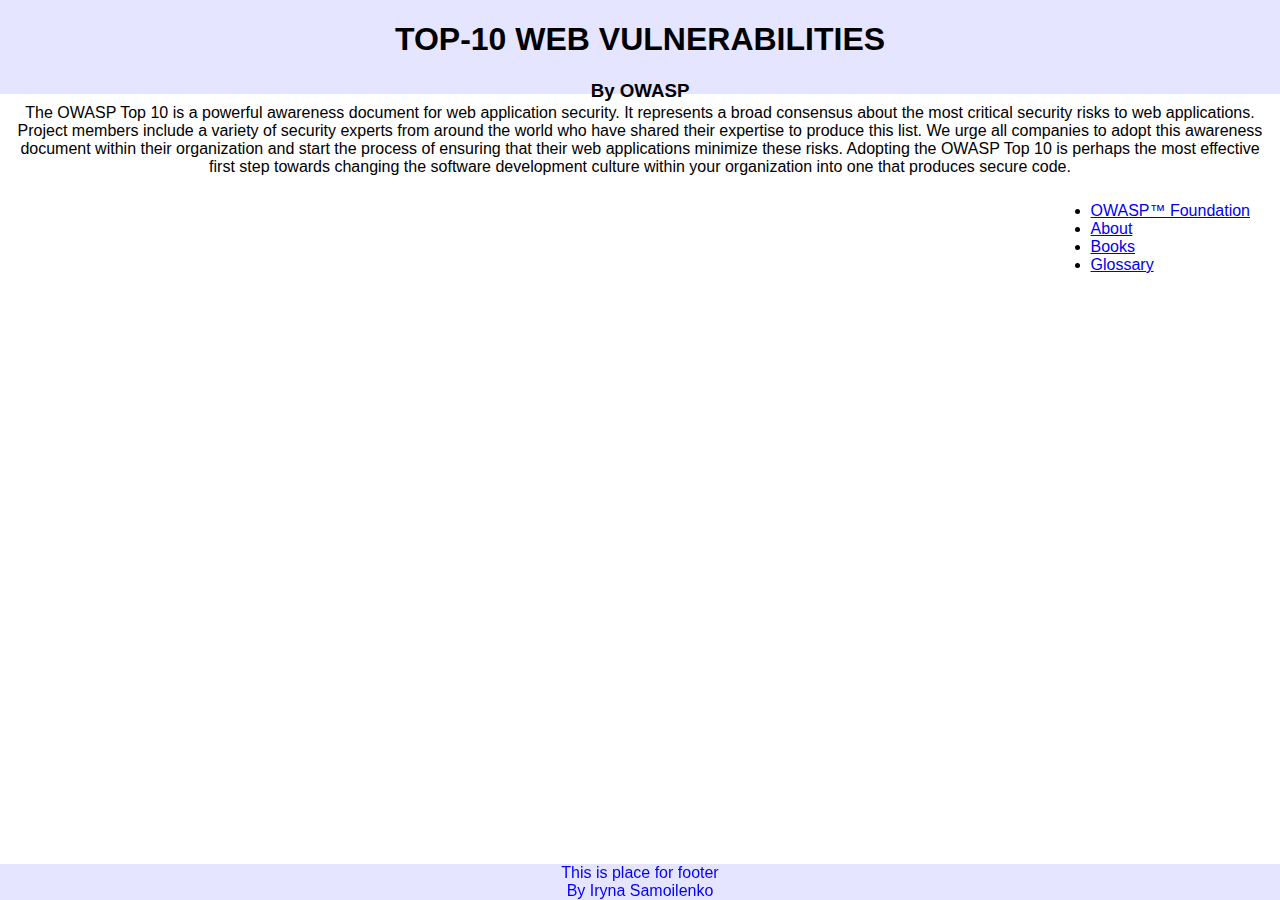
==== index.html @ d4160174 "Initial commit" ====
<!DOCTYPE HTML PUBLIC "-//W3C//DTD HTML 4.01 Transitional//EN"
        "http://www.w3.org/TR/html4/loose.dtd">
<html>
<head>
    <meta charset="UTF-8">
    <title>OWASP TOP-10</title>
    <link href="assets/css/style.css" rel="stylesheet" type="text/css" media="all">
    <link rel="shortcut icon" href="favicon.ico" type="image/x-icon">
</head>
<div class="header">
    <h1>TOP-10 WEB VULNERABILITIES</h1>
    <h3>By OWASP</h3>
</div>
<div class="main">
<p>The OWASP Top 10 is a powerful awareness document for web application security.
    It represents a broad consensus about the most critical security risks to web applications.
    Project members include a variety of security experts from around the world who have shared their expertise to produce this list.
    We urge all companies to adopt this awareness document within their organization and start the process of ensuring that their web applications minimize these risks.
    Adopting the OWASP Top 10 is perhaps the most effective first step towards changing the software development culture within your organization into one that produces
    secure code.</p>
</div>
<div class="links">
    <ul>
        <li><a href="https://www.owasp.org/index.php/Main_Page">OWASP™ Foundation</a></li>
        <li><a href="https://www.owasp.org/index.php/About_The_Open_Web_Application_Security_Project">About</a></li>
        <li><a href="http://stores.lulu.com/owasp">Books</a></li>
        <li><a href="https://www.owasp.org/index.php/Glossary">Glossary</a></li>
    </ul>
</div>

<div class="footer">
<p>This is place for footer</p>
<p>By Iryna Samoilenko</p>
</div>



</html>
---- assets/css/style.css ----
@charset "utf-8";
/* CSS Document */

body, html {
    text-align: justify;
    margin: 0;
}

body {
    width: auto;
    adding: 10;
    font-family: Arial, Helvetica, sans-serif;
}

p {
    margin: 0 auto;
}

.header {
    margin: 0;
    p
    width: auto;
    height: 94px;
    align-content: center;
    background-color: #0000ff1a;
    text-align: center;
}

.main p{
    margin: 15 20 30 15;
    padding: 10px;
    text-align: center;
}

.links {
    float: right;
    margin-right: 30px;
}

.footer {
  position: fixed;
  left: 0;
  bottom: 0;
  width: 100%;
  background-color: #0000ff1a;
  color: blue;
  text-align: center;
}
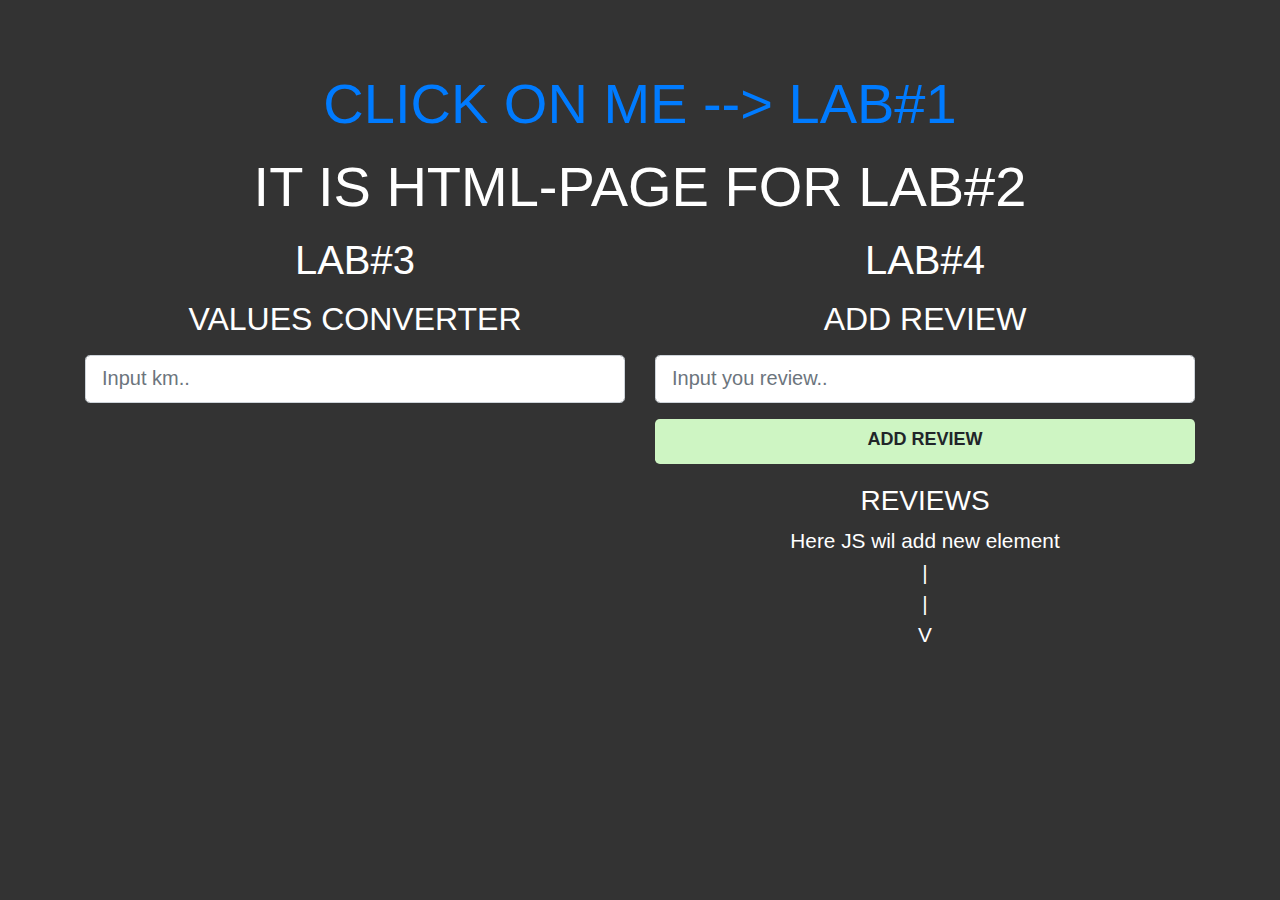
==== commit 0ba15bc6: "done" ====
--- a/index.html
+++ b/index.html
@@ -1,38 +1,82 @@
-<!DOCTYPE HTML PUBLIC "-//W3C//DTD HTML 4.01 Transitional//EN"
-        "http://www.w3.org/TR/html4/loose.dtd">
-<html>
+<!DOCTYPE html>
+<html lang="en">
 <head>
     <meta charset="UTF-8">
-    <title>OWASP TOP-10</title>
-    <link href="assets/css/style.css" rel="stylesheet" type="text/css" media="all">
+    <meta name="viewport" content="width=device-width, user-scalable=no, initial-scale=1.0, maximum-scale=1.0, minimum-scale=1.0">
+    <meta http-equiv="X-UA-Compatible" content="ie=edge">
+    <title>CONVERTER ON JS</title>
+    <link rel="stylesheet" href="https://stackpath.bootstrapcdn.com/bootstrap/4.3.1/css/bootstrap.min.css" integrity="sha384-ggOyR0iXCbMQv3Xipma34MD+dH/1fQ784/j6cY/iJTQUOhcWr7x9JvoRxT2MZw1T" crossorigin="anonymous">
+    <link rel="stylesheet" href="css/style.css">
     <link rel="shortcut icon" href="favicon.ico" type="image/x-icon">
+    <style>
+
+    </style>
 </head>
-<div class="header">
-    <h1>TOP-10 WEB VULNERABILITIES</h1>
-    <h3>By OWASP</h3>
-</div>
-<div class="main">
-<p>The OWASP Top 10 is a powerful awareness document for web application security.
-    It represents a broad consensus about the most critical security risks to web applications.
-    Project members include a variety of security experts from around the world who have shared their expertise to produce this list.
-    We urge all companies to adopt this awareness document within their organization and start the process of ensuring that their web applications minimize these risks.
-    Adopting the OWASP Top 10 is perhaps the most effective first step towards changing the software development culture within your organization into one that produces
-    secure code.</p>
-</div>
-<div class="links">
-    <ul>
-        <li><a href="https://www.owasp.org/index.php/Main_Page">OWASP™ Foundation</a></li>
-        <li><a href="https://www.owasp.org/index.php/About_The_Open_Web_Application_Security_Project">About</a></li>
-        <li><a href="http://stores.lulu.com/owasp">Books</a></li>
-        <li><a href="https://www.owasp.org/index.php/Glossary">Glossary</a></li>
-    </ul>
-</div>
+<body>
+    <div class="container">
+        <div class="row">
+            <div class="col-md-12">
+                <h1 class="display-4 text-center mb-3"><a href="lab1.html">CLICK ON ME --> LAB#1</a></h1>
+            </div>
+        </div>
+        <div class="row">
+            <div class="col-md-12">
+                <h1 class="display-4 text-center mb-3">IT IS HTML-PAGE FOR LAB#2</h1>
+            </div>
+        </div>
+       <div class="row">
+           <div class="col-md-6">
+               <h1 class="display-5 text-center mb-3">LAB#3</h1>
+               <h2 class="display-5 text-center mb-3">VALUES CONVERTER</h2>
+                   <form>
+                       <div class="form-group">
+                           <input type="number" id="kmInput" placeholder="Input km.." class="form-control form-control-lg">
+                       </div>
+                   </form>
+               <div id="output">
+                   <div class="card alert-warning mb-2">
+                       <div class="card-block">
+                           <h4>Meters:</h4>
+                           <div id="mOutput"></div>
+                       </div>
+                   </div>
+                   <div class="card alert-primary mb-2">
+                       <div class="card-block">
+                           <h4>Santemeters:</h4>
+                           <div id="smOutput"></div>
+                       </div>
+                   </div>
+                   <div class="card alert-success mb-2">
+                       <div class="card-block">
+                           <h4>Milimeters:</h4>
+                           <div id="mlOutput"></div>
+                       </div>
+                   </div>
+               </div>
+           </div>
+           <div class="col-md-6">
+               <h1 class="display-5 text-center mb-3">LAB#4</h1>
+               <h2 class="display-5 text-center mb-3">ADD REVIEW</h2>
+               <form>
+                   <div class="form-group">
+                       <input type="text" id="review" placeholder="Input you review.." class="form-control form-control-lg">
+                   </div>
+                   <div class="addbtn">
+                       <span id="btn" class="btn form-control form-control-lg" onclick="newReview()">ADD REVIEW</span>
+                   </div>
+               </form>
+               <div id="reviews">
+                   <h3>REVIEWS</h3>
+                   <p> Here JS wil add new element</p>
+                   <p>              |             </p>
+                   <p>              |             </p>
+                   <p>              V             </p>
+               </div>
+               </div>
+           </div>
+       </div>
+    </div>
 
-<div class="footer">
-<p>This is place for footer</p>
-<p>By Iryna Samoilenko</p>
-</div>
-
-
-
+<script src="js/main.js"></script>
+</body>
 </html>--- a/css/style.css
+++ b/css/style.css
@@ -0,0 +1,37 @@
+@charset "utf-8";
+/* CSS Document */
+
+body {
+    margin-top: 70px;
+    background-color: #333;
+    color: #fff;
+}
+.card-block {
+    padding: 10 px;
+}
+
+.btn {
+    font-weight: 600;
+    font-size: 18px;
+}
+
+.addbtn {
+    color: #000;
+    width: 100%;
+    height: 100%;
+    background-color: #cef5c3;
+    line-height: 1.5;
+    border-radius: .3rem;
+}
+
+#reviews {
+    margin: 5px;
+    text-align: center;
+    border: 4px white;
+    padding: 15px;
+    font-size: 1.3em;
+}
+
+#reviews p {
+    margin: 0;
+}
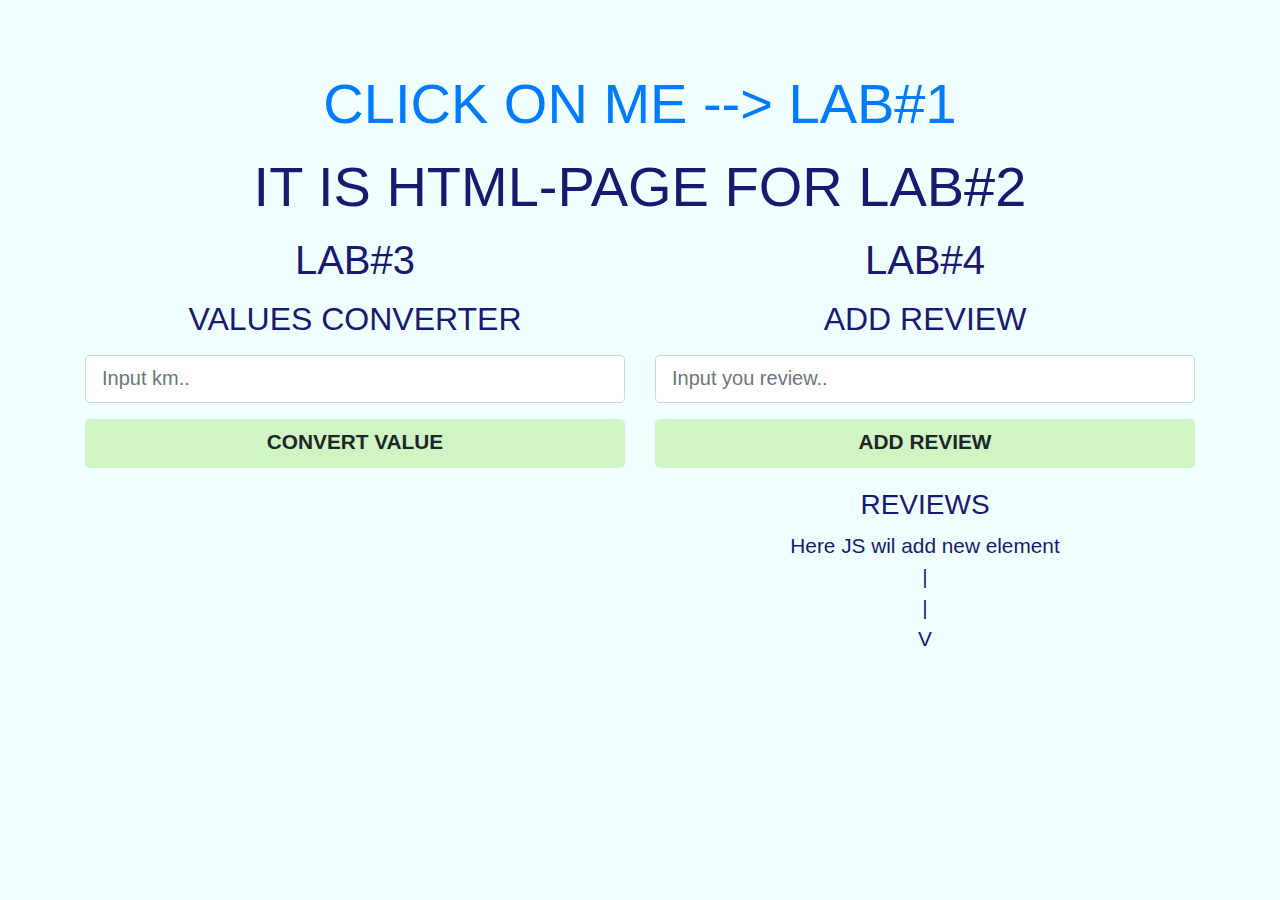
==== commit 6ae60f51: "done" ====
--- a/index.html
+++ b/index.html
@@ -31,6 +31,9 @@
                    <form>
                        <div class="form-group">
                            <input type="number" id="kmInput" placeholder="Input km.." class="form-control form-control-lg">
+                       </div>
+                       <div class="addbtn">
+                           <span id="btn convert" class="btn form-control form-control-lg">CONVERT VALUE</span>
                        </div>
                    </form>
                <div id="output">
@@ -66,11 +69,11 @@
                    </div>
                </form>
                <div id="reviews">
-                   <h3>REVIEWS</h3>
-                   <p> Here JS wil add new element</p>
-                   <p>              |             </p>
-                   <p>              |             </p>
-                   <p>              V             </p>
+                    <h3>REVIEWS</h3>
+                       <p> Here JS wil add new element</p>
+                       <p>              |             </p>
+                       <p>              |             </p>
+                       <p>              V             </p>
                </div>
                </div>
            </div>
--- a/css/style.css
+++ b/css/style.css
@@ -1,10 +1,10 @@
 @charset "utf-8";
-/* CSS Document */
 
 body {
     margin-top: 70px;
-    background-color: #333;
-    color: #fff;
+    background-color: azure;
+    color: MidnightBlue;
+    word-wrap: break-word;
 }
 .card-block {
     padding: 10 px;
@@ -12,15 +12,12 @@
 
 .btn {
     font-weight: 600;
-    font-size: 18px;
+    font-size: 1.3rem;
 }
 
 .addbtn {
-    color: #000;
-    width: 100%;
-    height: 100%;
+    color: DimGray;
     background-color: #cef5c3;
-    line-height: 1.5;
     border-radius: .3rem;
 }
 
@@ -35,3 +32,7 @@
 #reviews p {
     margin: 0;
 }
+
+#output {
+    margin-top: 15px;
+}